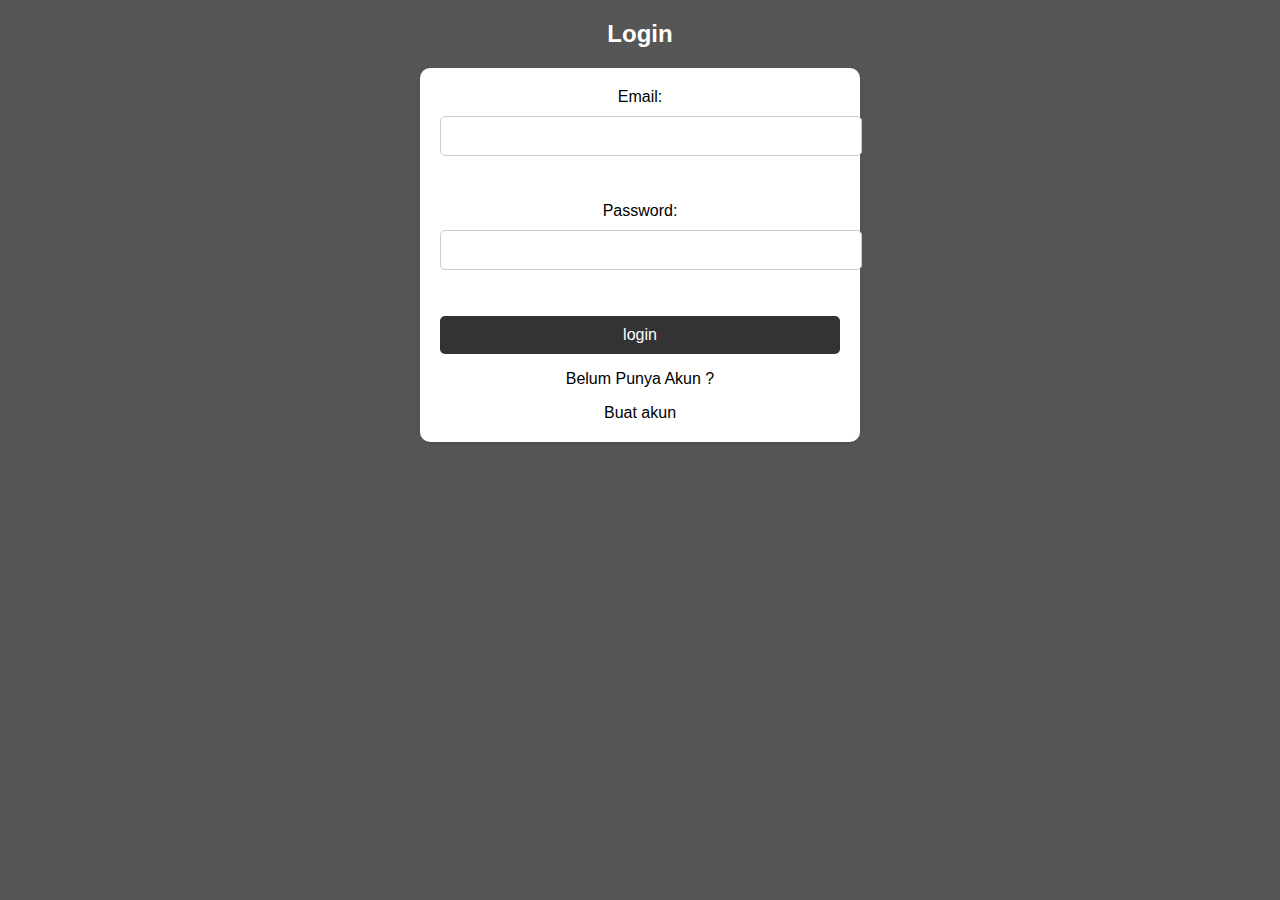
==== index.html @ 9068013a "first commit" ====
<!DOCTYPE html>
<html>

<head>
  <title>Login Page</title>
  <style>
    body {
        font-family: Arial, sans-serif;
        background-color: rgb(86, 86, 86);
        text-align: center;
        margin: 0;
    }

    h2 {
        color: #fff;
    }

    form {
        max-width: 400px;
        margin: 20px auto;
        background-color: #fff;
        padding: 20px;
        border-radius: 10px;
        box-shadow: 0 2px 4px rgba(0, 0, 0, 0.1);
    }

    label,
    input {
        display: block;
        width: 100%;
        margin-bottom: 10px;
    }

    input[type="text"],
    input[type="password"] {
        padding: 10px;
        font-size: 16px;
        border: 1px solid #ccc;
        border-radius: 5px;
    }

    input[type="submit"] {
        background-color: #333;
        color: #fff;
        border: none;
        padding: 10px 20px;
        font-size: 16px;
        border-radius: 5px;
        cursor: pointer;
    }

    input[type="submit"]:hover {
        background-color: #555;
    }

    p#loginResult {
        color: #ff0000;
    }

    a {
        color: black;
        text-decoration: none;
    }

  </style>
</head>

<body>
  <h2>Login</h2>
  <form id="loginForm">
    <label for="email">Email:</label>
    <input type="text" id="email" name="email" required><br><br>

    <label for="password">Password:</label>
    <input type="password" id="password" name="password" required><br><br>

    <input type="submit" value="login">
    <p id="loginResult"></p>

    <p>Belum Punya Akun ?</p>
    <a href="register.html">Buat akun</a>
  </form>


  <script>
    var docRes = document.getElementById("loginResult");

    document.getElementById('loginForm').addEventListener('submit', function (event) {
      event.preventDefault();

      var email = document.getElementById('email').value;
      var password = document.getElementById('password').value;

      fetch('https://ets-pemrograman-web-f.cyclic.app/users/login', {
          method: 'POST',
          headers: {
            'Content-Type': 'application/json'
          },
          body: JSON.stringify({
            email: email,
            password: password
          })
        })

        .then(response => response.json())
        .then(data => {
          console.log(data);
          if (data.status == "success") {
            localStorage.setItem('userToken', data.data.access_token);
            window.location.href = 'scoreboard.html';
          } else {
            docRes.textContent = "Login Gagal " + data.error
          }
        })
        .catch(error => console.error('Error:', error));
    });
  </script>

</body>

</html>
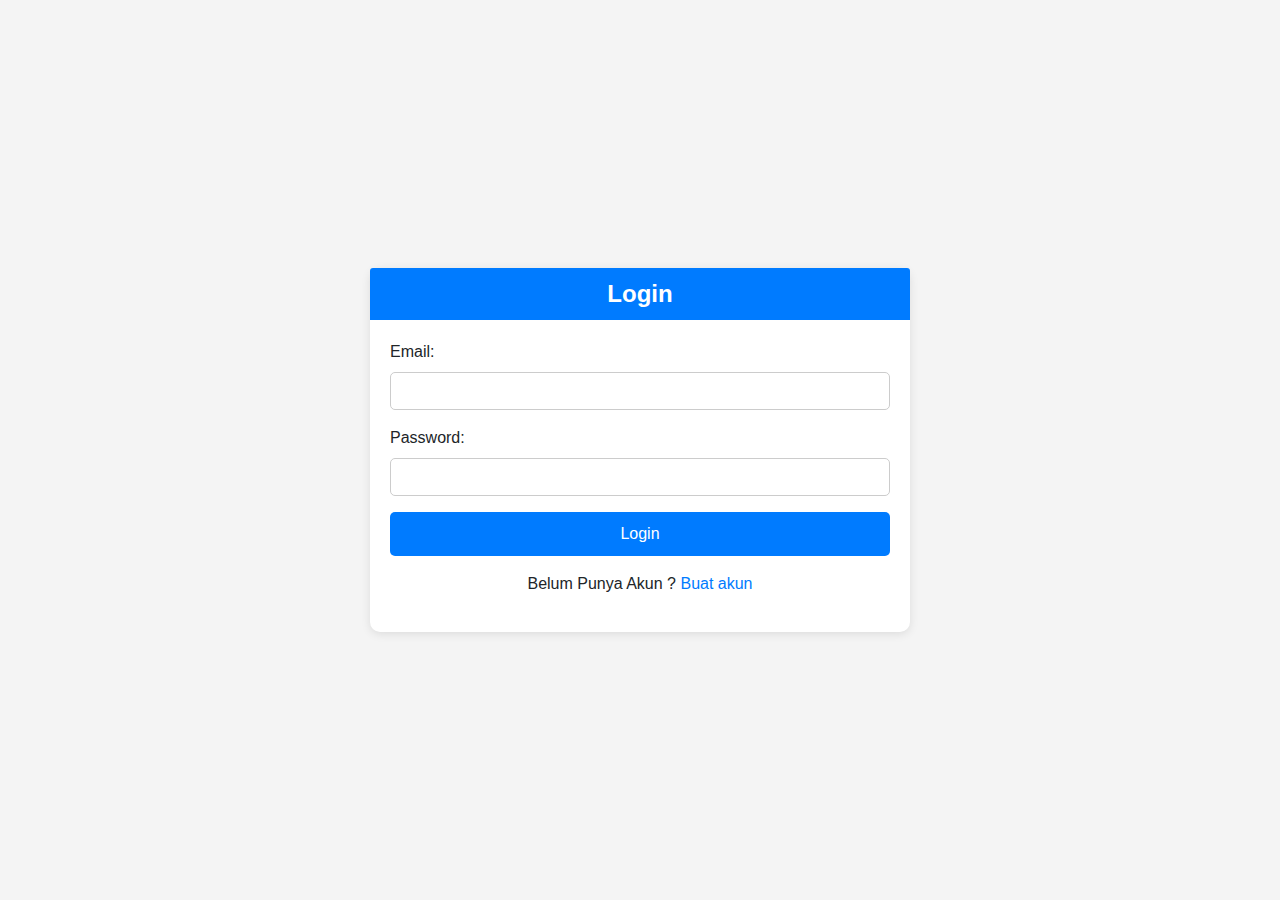
==== commit 62ecff34: "second commit" ====
--- a/index.html
+++ b/index.html
@@ -1,121 +1,129 @@
 <!DOCTYPE html>
-<html>
+<html lang="en">
 
 <head>
-  <title>Login Page</title>
-  <style>
-    body {
-        font-family: Arial, sans-serif;
-        background-color: rgb(86, 86, 86);
-        text-align: center;
-        margin: 0;
-    }
+    <title>Login Page</title>
+    <link href="https://stackpath.bootstrapcdn.com/bootstrap/4.3.1/css/bootstrap.min.css" rel="stylesheet">
+    <style>
+        body {
+            font-family: 'Arial', sans-serif;
+            background-color: #f4f4f4;
+            height: 100vh; 
+            display: flex; 
+            align-items: center; 
+            justify-content: center; 
+        }
 
-    h2 {
-        color: #fff;
-    }
+        .card {
+            border: none;
+            border-radius: 10px;
+            box-shadow: 0 2px 10px rgba(0, 0, 0, 0.1);
+        }
 
-    form {
-        max-width: 400px;
-        margin: 20px auto;
-        background-color: #fff;
-        padding: 20px;
-        border-radius: 10px;
-        box-shadow: 0 2px 4px rgba(0, 0, 0, 0.1);
-    }
+        .card-header {
+            background-color: #007bff;
+            color: #fff;
+            text-align: center;
+            font-size: 24px;
+            font-weight: bold;
+            border-bottom: none;
+            border-radius: 10px 10px 0 0;
+        }
 
-    label,
-    input {
-        display: block;
-        width: 100%;
-        margin-bottom: 10px;
-    }
+        .form-control {
+            padding: 10px;
+            font-size: 16px;
+            border: 1px solid #ccc;
+            border-radius: 5px;
+        }
 
-    input[type="text"],
-    input[type="password"] {
-        padding: 10px;
-        font-size: 16px;
-        border: 1px solid #ccc;
-        border-radius: 5px;
-    }
+        .btn-primary {
+            background-color: #007bff;
+            border: none;
+            padding: 10px 20px;
+            font-size: 16px;
+            border-radius: 5px;
+        }
 
-    input[type="submit"] {
-        background-color: #333;
-        color: #fff;
-        border: none;
-        padding: 10px 20px;
-        font-size: 16px;
-        border-radius: 5px;
-        cursor: pointer;
-    }
+        .btn-primary:hover {
+            background-color: #0056b3;
+        }
 
-    input[type="submit"]:hover {
-        background-color: #555;
-    }
+        .text-danger {
+            font-size: 16px;
+        }
 
-    p#loginResult {
-        color: #ff0000;
-    }
-
-    a {
-        color: black;
-        text-decoration: none;
-    }
-
-  </style>
+        .text-center a {
+            color: #007bff;
+            text-decoration: none;
+        }
+    </style>
 </head>
 
 <body>
-  <h2>Login</h2>
-  <form id="loginForm">
-    <label for="email">Email:</label>
-    <input type="text" id="email" name="email" required><br><br>
+    <div class="container">
+        <div class="row justify-content-center">
+            <div class="col-md-6">
+                <div class="card">
+                    <h2 class="card-header">Login</h2>
+                    <div class="card-body">
+                        <form id="loginForm">
+                            <div class="form-group">
+                                <label for="email">Email:</label>
+                                <input type="text" class="form-control" id="email" name="email" required>
+                            </div>
+                            <div class="form-group">
+                                <label for="password">Password:</label>
+                                <input type="password" class="form-control" id="password" name="password" required>
+                            </div>
+                            <button type="submit" class="btn btn-primary btn-block">Login</button>
+                            <p id="loginResult" class="text-danger mt-3"></p>
+                        </form>
+                        <p class="text-center">Belum Punya Akun ? <a href="register.html">Buat akun</a></p>
+                    </div>
+                </div>
+            </div>
+        </div>
+    </div>
 
-    <label for="password">Password:</label>
-    <input type="password" id="password" name="password" required><br><br>
+    <!-- Include Bootstrap JS and Popper.js -->
+    <script src="https://code.jquery.com/jquery-3.3.1.slim.min.js"></script>
+    <script src="https://cdnjs.cloudflare.com/ajax/libs/popper.js/1.14.7/umd/popper.min.js"></script>
+    <script src="https://stackpath.bootstrapcdn.com/bootstrap/4.3.1/js/bootstrap.min.js"></script>
 
-    <input type="submit" value="login">
-    <p id="loginResult"></p>
+    <script>
+        var docRes = document.getElementById("loginResult");
 
-    <p>Belum Punya Akun ?</p>
-    <a href="register.html">Buat akun</a>
-  </form>
+        document.getElementById('loginForm').addEventListener('submit', function (event) {
+            event.preventDefault();
 
+            var email = document.getElementById('email').value;
+            var password = document.getElementById('password').value;
 
-  <script>
-    var docRes = document.getElementById("loginResult");
-
-    document.getElementById('loginForm').addEventListener('submit', function (event) {
-      event.preventDefault();
-
-      var email = document.getElementById('email').value;
-      var password = document.getElementById('password').value;
-
-      fetch('https://ets-pemrograman-web-f.cyclic.app/users/login', {
-          method: 'POST',
-          headers: {
-            'Content-Type': 'application/json'
-          },
-          body: JSON.stringify({
-            email: email,
-            password: password
-          })
-        })
-
-        .then(response => response.json())
-        .then(data => {
-          console.log(data);
-          if (data.status == "success") {
-            localStorage.setItem('userToken', data.data.access_token);
-            window.location.href = 'scoreboard.html';
-          } else {
-            docRes.textContent = "Login Gagal " + data.error
-          }
-        })
-        .catch(error => console.error('Error:', error));
-    });
-  </script>
+            fetch('https://ets-pemrograman-web-f.cyclic.app/users/login', {
+                    method: 'POST',
+                    headers: {
+                        'Content-Type': 'application/json'
+                    },
+                    body: JSON.stringify({
+                        email: email,
+                        password: password
+                    })
+                })
+                .then(response => response.json())
+                .then(data => {
+                    console.log(data);
+                    if (data.status == "success") {
+                        localStorage.setItem('userToken', data.data.access_token);
+                        window.location.href = 'scoreboard.html';
+                    } else {
+                        docRes.textContent = "Login Gagal " + data.error;
+                    }
+                })
+                .catch(error => console.error('Error:', error));
+        });
+    </script>
 
 </body>
 
-</html>+</html>
